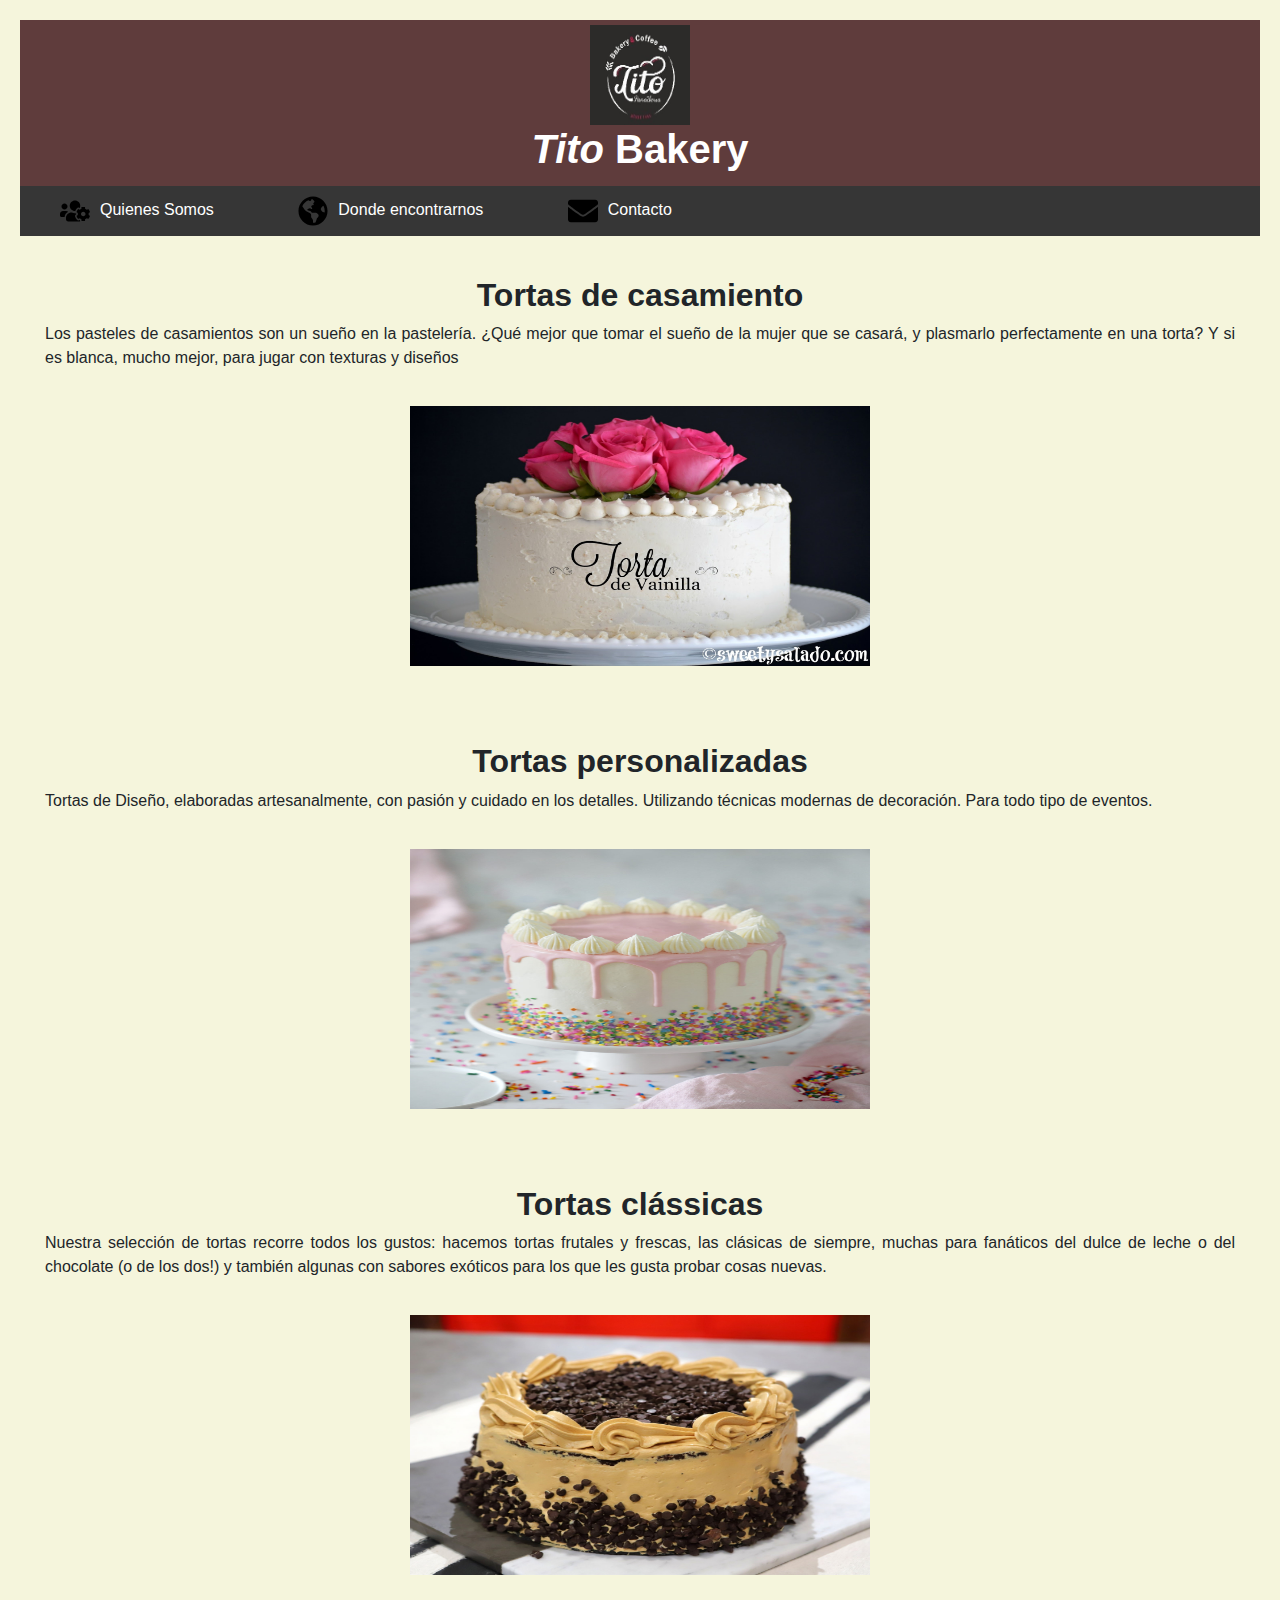
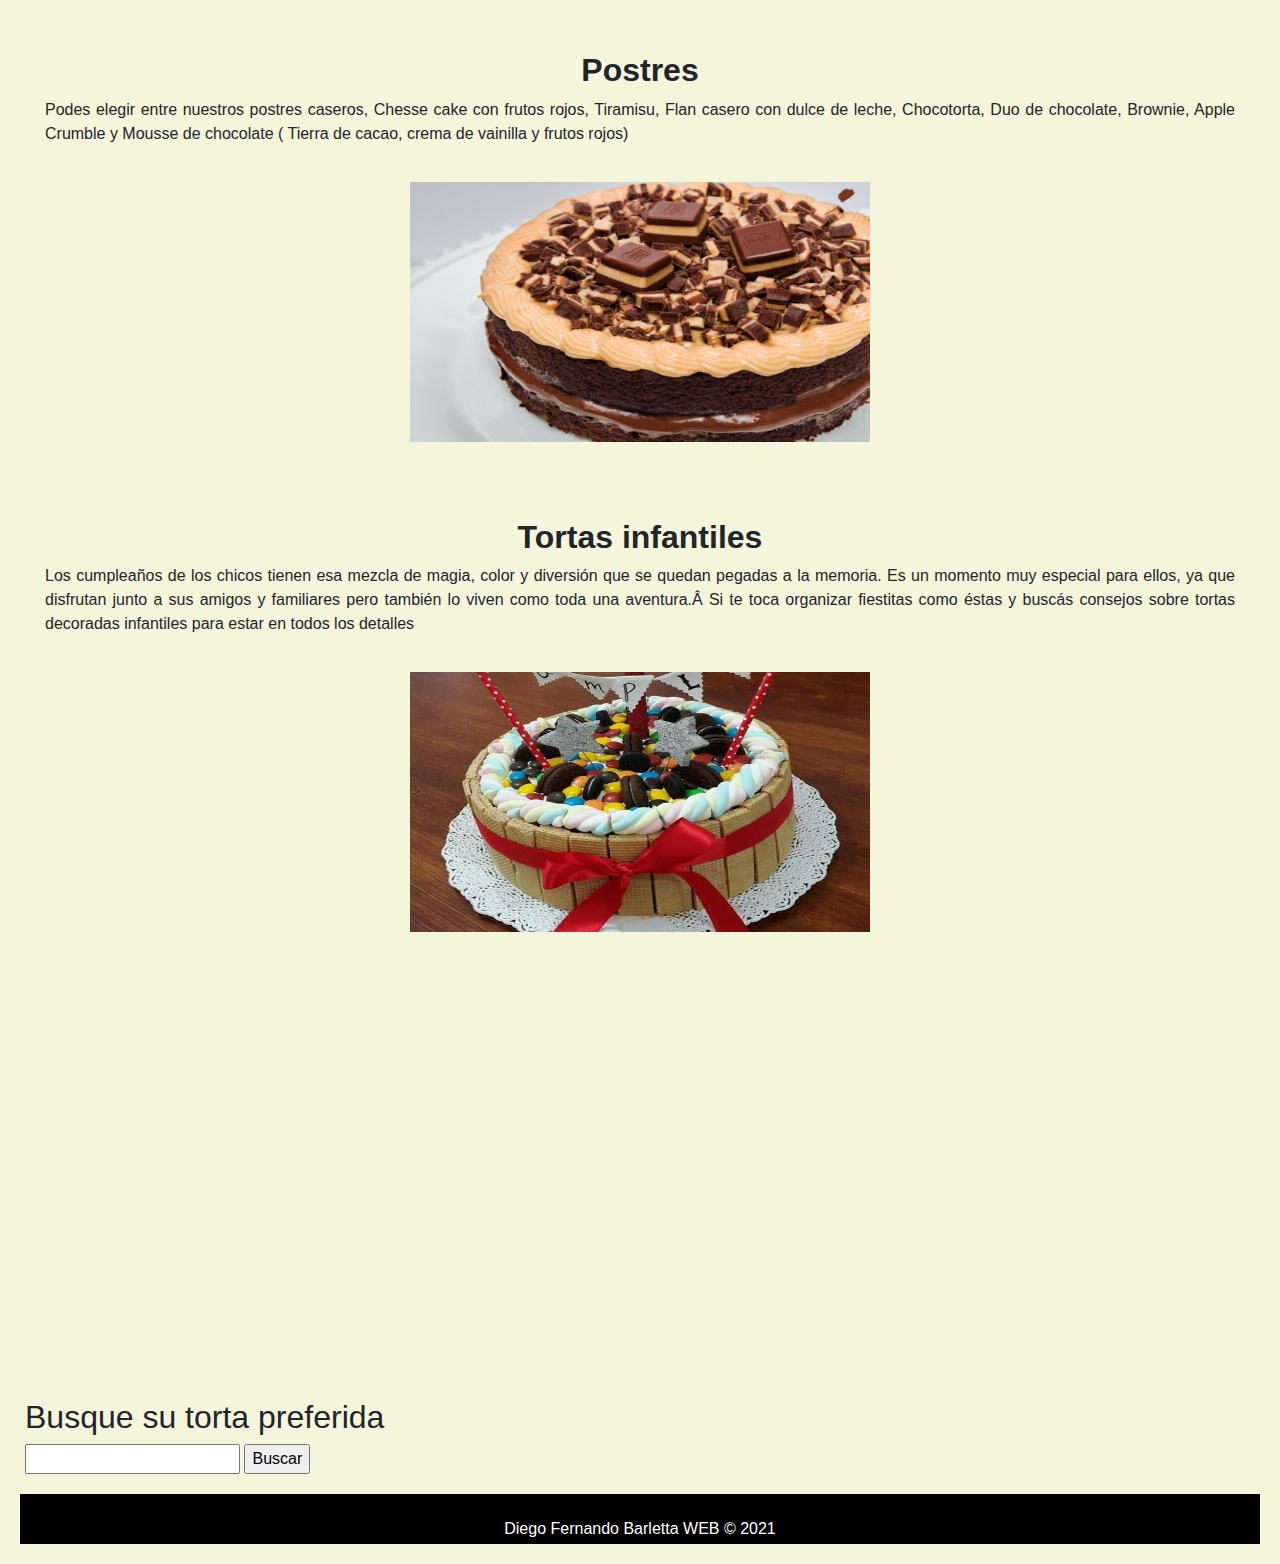
==== index.html @ 99cd9894 "Update index.html" ====
<!DOCTYPE html>
<html lang="en">

<head>
    <meta charset="UTF-8" />
    <meta http-equiv="X-UA-Compatible" content="IE=edge" />
    <meta name="viewport" content="width=device-width, initial-scale=1.0" />
    <script src="./js.js"></script>
     <link rel="stylesheet" href="https://stackpath.bootstrapcdn.com/bootstrap/4.4.1/css/bootstrap.min.css" integrity="sha384-Vkoo8x4CGsO3+Hhxv8T/Q5PaXtkKtu6ug5TOeNV6gBiFeWPGFN9MuhOf23Q9Ifjh" crossorigin="anonymous">
    <link rel="stylesheet" href="./stiles.css" />
    <link rel="stylesheet" href="https://cdnjs.cloudflare.com/ajax/libs/animate.css/4.1.1/animate.min.css" />
    <link rel="icon" href="./imagenes/favicon-16x16.png" type="image/ico" sizes="16x16">
    <title>Tito Bakery</title>
</head>

<body>
    <header class="cabecera">
        <img src="./imagenes/logoTito1.jpg" />
        <h1 class="animate__animated animate__fadeInDown">
            <b><i>Tito</i> Bakery</b>
        </h1>
    </header>

    <section>
        <div class="menu-bar">
            <a href="#" class="bt-menu"><img src="./imagenes/barrasMenu.svg" />Menu</a>
        </div>
        <nav class="menu">
            <ul>
                <li>
                    <a href="./about.html"><img src="./imagenes/users-cog-solid.svg" />Quienes Somos</a>
                </li>
                <li>
                    <a href="./location.html"><img src="./imagenes/planeta.svg" />Donde encontrarnos</a>
                </li>
                <li>
                    <a href="./contact.html"><img src="./imagenes/mail.svg" />Contacto</a>
                </li>
            </ul>
        </nav>
    </section>

    <div class="row">
        <section id="content">
            <article class="article">
                <h2><b>Tortas de casamiento</b></h2>
                <p>
                    Los pasteles de casamientos son un sueño en la pastelería. ¿Qué
                    mejor que tomar el sueño de la mujer que se casará, y plasmarlo
                    perfectamente en una torta? Y si es blanca, mucho mejor, para jugar
                    con texturas y diseños
                </p>
                <p>
                    <img src="./imagenes/torta4.jpg" alt="torta4" width="500" height="300" />
                </p>
            </article>
            
            <article class="article">
                <h2><b>Tortas personalizadas</b></h2>
                <p>
                    Tortas de Diseño, elaboradas artesanalmente, con pasión y cuidado en
                    los detalles. Utilizando técnicas modernas de decoración. Para todo
                    tipo de eventos.
                </p>
                
                <p>
                    <img src="./imagenes/torta5.jpg" alt="torta5" width="500" height="300" />
                </p>
            </article>
            
            <article class="article">
                <h2><b>Tortas clássicas</b></h2>
                <p>Nuestra selección de tortas recorre todos los gustos: hacemos tortas frutales y frescas, las clásicas
                    de siempre, muchas para fanáticos del dulce de leche o del chocolate (o de los dos!) y también
                    algunas con sabores exóticos para los que les gusta probar cosas nuevas.</p>
                <p>
                    <img src="./imagenes/torta3.jpg" alt="torta3" width="500" height="300" />
                </p>
            </article>
        
            <article class="article">
                <h2><b>Postres</b></h2>
                <p>Podes elegir entre nuestros postres caseros, Chesse cake con frutos rojos, Tiramisu, Flan casero con
                    dulce de leche, Chocotorta, Duo de chocolate, Brownie, Apple Crumble y Mousse de chocolate ( Tierra
                    de cacao, crema de vainilla y frutos rojos)</p>
                
                <p>
                    <img src="./imagenes/torta2.jpg" alt="torta2" width="500" height="300" />
                </p>
            </article>
        
            <article class="article">
                <h2><b>Tortas infantiles</b></h2>
                <p>
                    Los cumpleaños de los chicos tienen esa mezcla de magia, color y
                    diversión que se quedan pegadas a la memoria. Es un momento muy
                    especial para ellos, ya que disfrutan junto a sus amigos y
                    familiares pero también lo viven como toda una aventura.Â Si te toca
                    organizar fiestitas como éstas y buscás consejos sobre tortas
                    decoradas infantiles para estar en todos los detalles
                </p>
                
                <p>
                    <img src="./imagenes/torta1.jpg" alt="torta1" width="500" height="300" />
                </p>
            </article>
             
            <div class="row">
            <iframe width="100%" height="350" src="https://www.youtube.com/embed/ib1V_Z9sjHQ"
                title="YouTube video player" frameborder="0"
                allow="accelerometer; autoplay; clipboard-write; encrypted-media; gyroscope; picture-in-picture"
                allowfullscreen></iframe>
            </div>
        </section>

        <section id="content">
            <h2>Busque su torta preferida</h2>
            <form action="nuestrasTortas.html">
                <input type="text" />
                <input type="submit" value="Buscar" />
            </form>
        </section>
    </div>

    <div class="clearfix"></div>

    <footer>Diego Fernando Barletta WEB &copy; 2021</footer>
</body>

</html>
---- stiles.css ----
body {
  background-color: beige;
  font-family: Arial, Helvetica, sans-serif;
  padding: 20px;
}

section {
  width: 100%;
}

.article {
  text-align: justify;
  padding: 20px;
}

.article p img{
display: flex;
margin: auto;
padding: 20px;
}

.article h2 {
    text-align: center;
}

.red {
  color: red;
}

.cabecera {
  font-size: 36px;
  padding: 05px;
  text-align: center;
  background-color: rgb(95, 60, 60);
  color: white;
}

.cabecera img {
    width: 100px;
    height: 100px;
}

.row {
  display: flex;
  flex-wrap: wrap;
}

footer {
  display:flex;
  position: static;
  width: 100%;
  height: 50px;
  background-color: black;
  color: white;
  text-align: center;
  justify-content: center;
  align-items:center;
  padding-top: 20px;
}

#tituloForm {
  position: top;
  text-align: center;
  padding-bottom: 0;
  color: white;
  background-color: rgb(95, 60, 60);
  font-size: 30px;
}

.menu-bar {
  display: none;
}

.menu-bar img {
  width: 15px;
  height: 15px;
  margin-right: 10px;
}

.menu ul {
  list-style: none;
  margin: 0px;
  padding: 0px;
}

.menu ul li {
  display: inline-block;
  float: none;
}

.menu ul li a {
  color: white;
  display: block;
  padding: 10px 40px;
  text-decoration: none;
}

.menu ul li a:hover {
  background-color: rgb(180, 64, 64);
}

.menu {
  text-align: justify;
  background-color: rgb(54, 54, 54);
  display: flex;
}

.menu ul li img {
  width: 30px;
  height: 30px;
  margin-right: 10px;
}

#tituloMapa {
  position: top;
  text-align: center;
  padding-bottom: 0;
  color: white;
  background-color: rgb(95, 60, 60);
  font-size: 30px;
}

iframe {
  margin-top: 20px;
}

@media screen and (max-width: 800px) {
  .menu,
  .row {
    flex-direction: column;
  }
  img {
    width: auto;
    height: auto;
    display: flex;
  }
  .cabecera {
    width: 100%;
    height: 100%;
    display: block;
  }
  section nav {
    width: 100%;
    height: 100%;
    margin: 0;
    position: static;
  }
  .menu ul li {
    display: block;
    float: none;
    border-bottom: 1px solid blanchedalmond;
  }
  .menu-bar {
    display: block;
    width: 100%;
    background: #ccc;
  }
   .article p img{
display: flex;
width: 100%;
height: 100%;
  }
  div.container {
width: 96%;
height: 96%;
display: flex;
  }
}

@media screen and (max-width: 500px) {
  .menu,
  .row {
    flex-direction: column;
  }
   img {
    width: auto;
    height: auto;
    display: flex;
  }
  .cabecera {
    width: 100%;
    height: 100%;
    display: block;
  }
  section nav {
    width: 100%;
    height: 100%;
    margin: 0;
    position: static;
  }
  .menu ul li {
    display: block;
    float: none;
    border-bottom: 1px solid blanchedalmond;
  }
  .menu-bar {
    display: block;
    width: 100%;
    background: #ccc;
  }
  .article p img{
display: flex;
width: 100%;
height: 100%;
  }
  div.container {
width: 96%;
height: 96%;
display: flex;
  }
}

.menu-bar .bt-menu {
  display: block;
  padding: 20px;
  background: grey;
  color: black;
  text-decoration: none;
  font-weight: bold;
  font-size: 20px;
}

div.container {
width: 96%;
max-width: 960px;
margin: 0 auto;
}

#content {
    padding: 20px;
}

#logoMapa {
  display: flex;
  position: center;
  float: none;
  width: 40%;
  padding: 80px;
}

#mapa {
  float: left;
}

.clearfix {
  clear: both;
}

.animate__animated .animate__fadeInDown {
  --animate-duration: 2s;
}

/* This changes all the animations globally */
:root {
  --animate-duration: 800ms;
  --animate-delay: 0.9s;
}
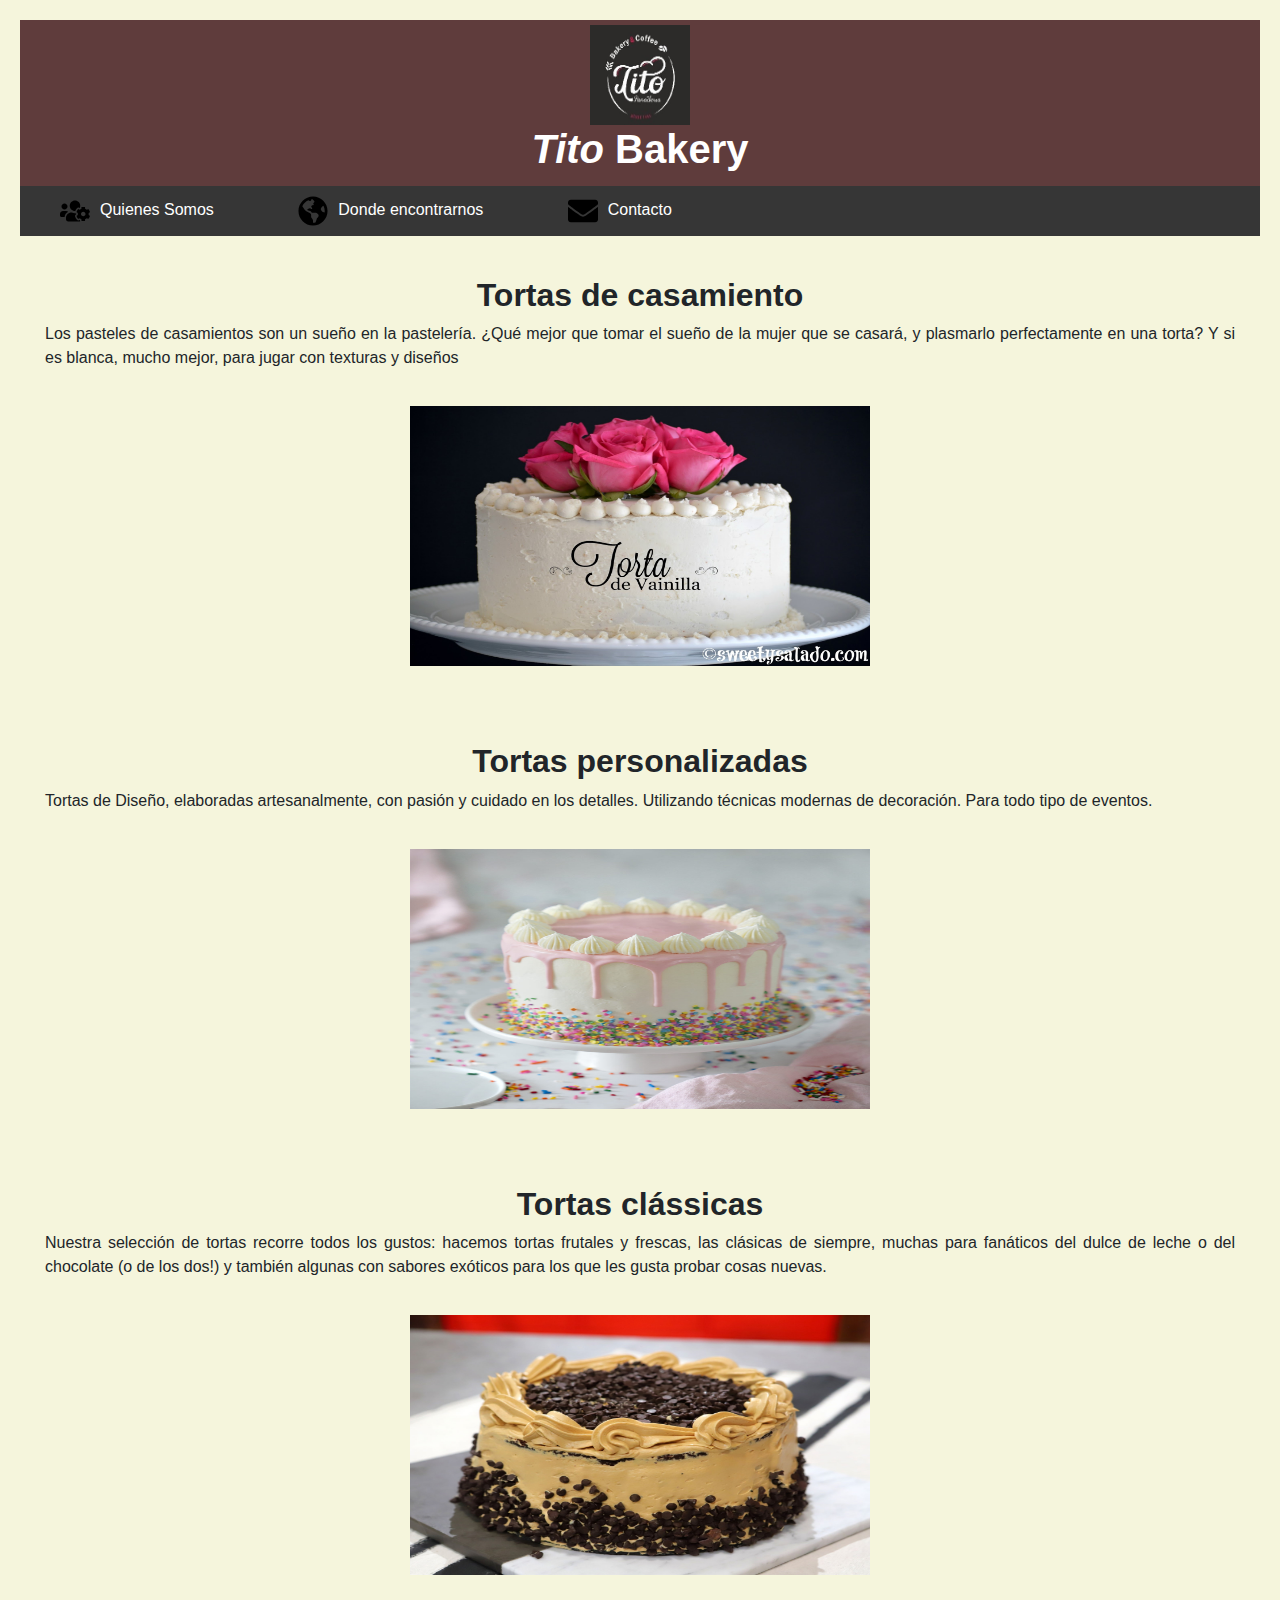
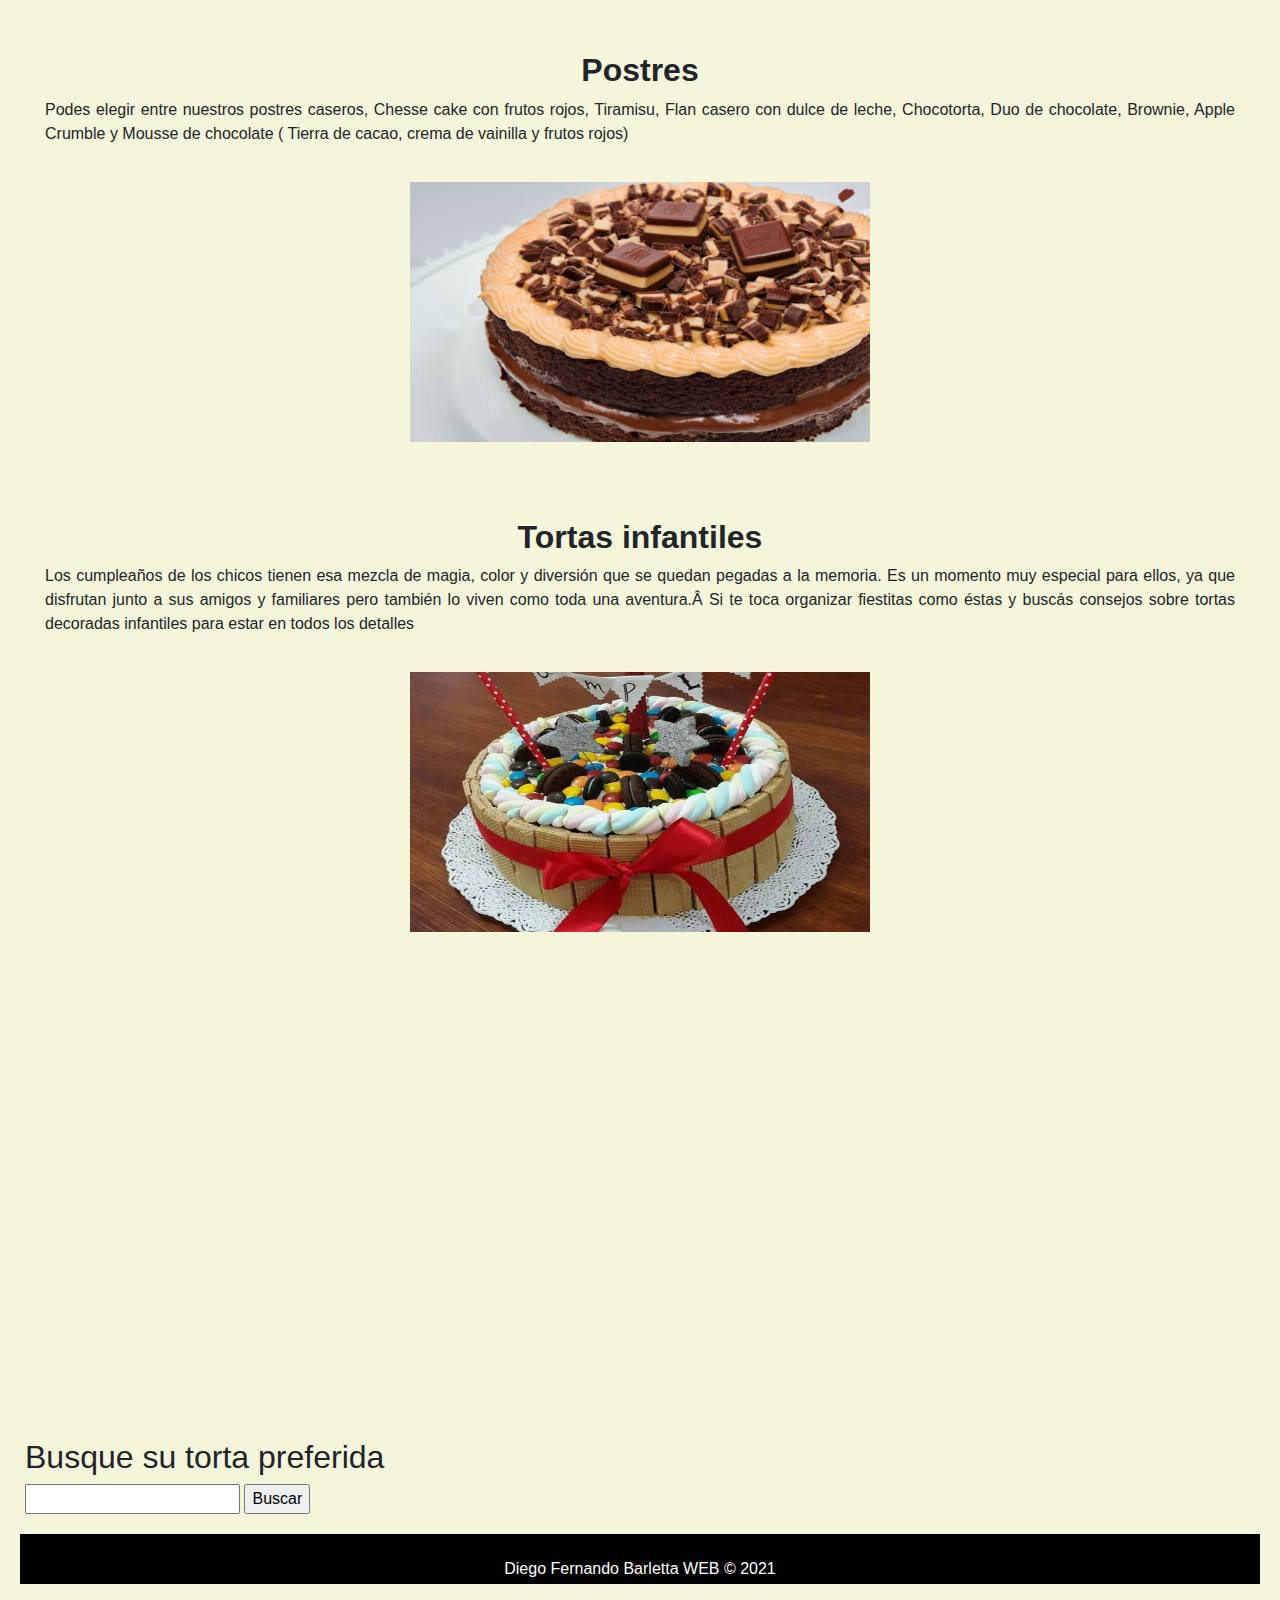
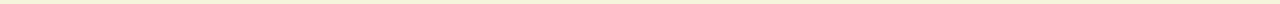
==== commit 8afd1db7: "Update index.html" ====
--- a/index.html
+++ b/index.html
@@ -105,12 +105,14 @@
                 </p>
             </article>
              
+            <article class="article">
             <div class="row">
             <iframe width="100%" height="350" src="https://www.youtube.com/embed/ib1V_Z9sjHQ"
                 title="YouTube video player" frameborder="0"
                 allow="accelerometer; autoplay; clipboard-write; encrypted-media; gyroscope; picture-in-picture"
                 allowfullscreen></iframe>
             </div>
+            </article>   
         </section>
 
         <section id="content">
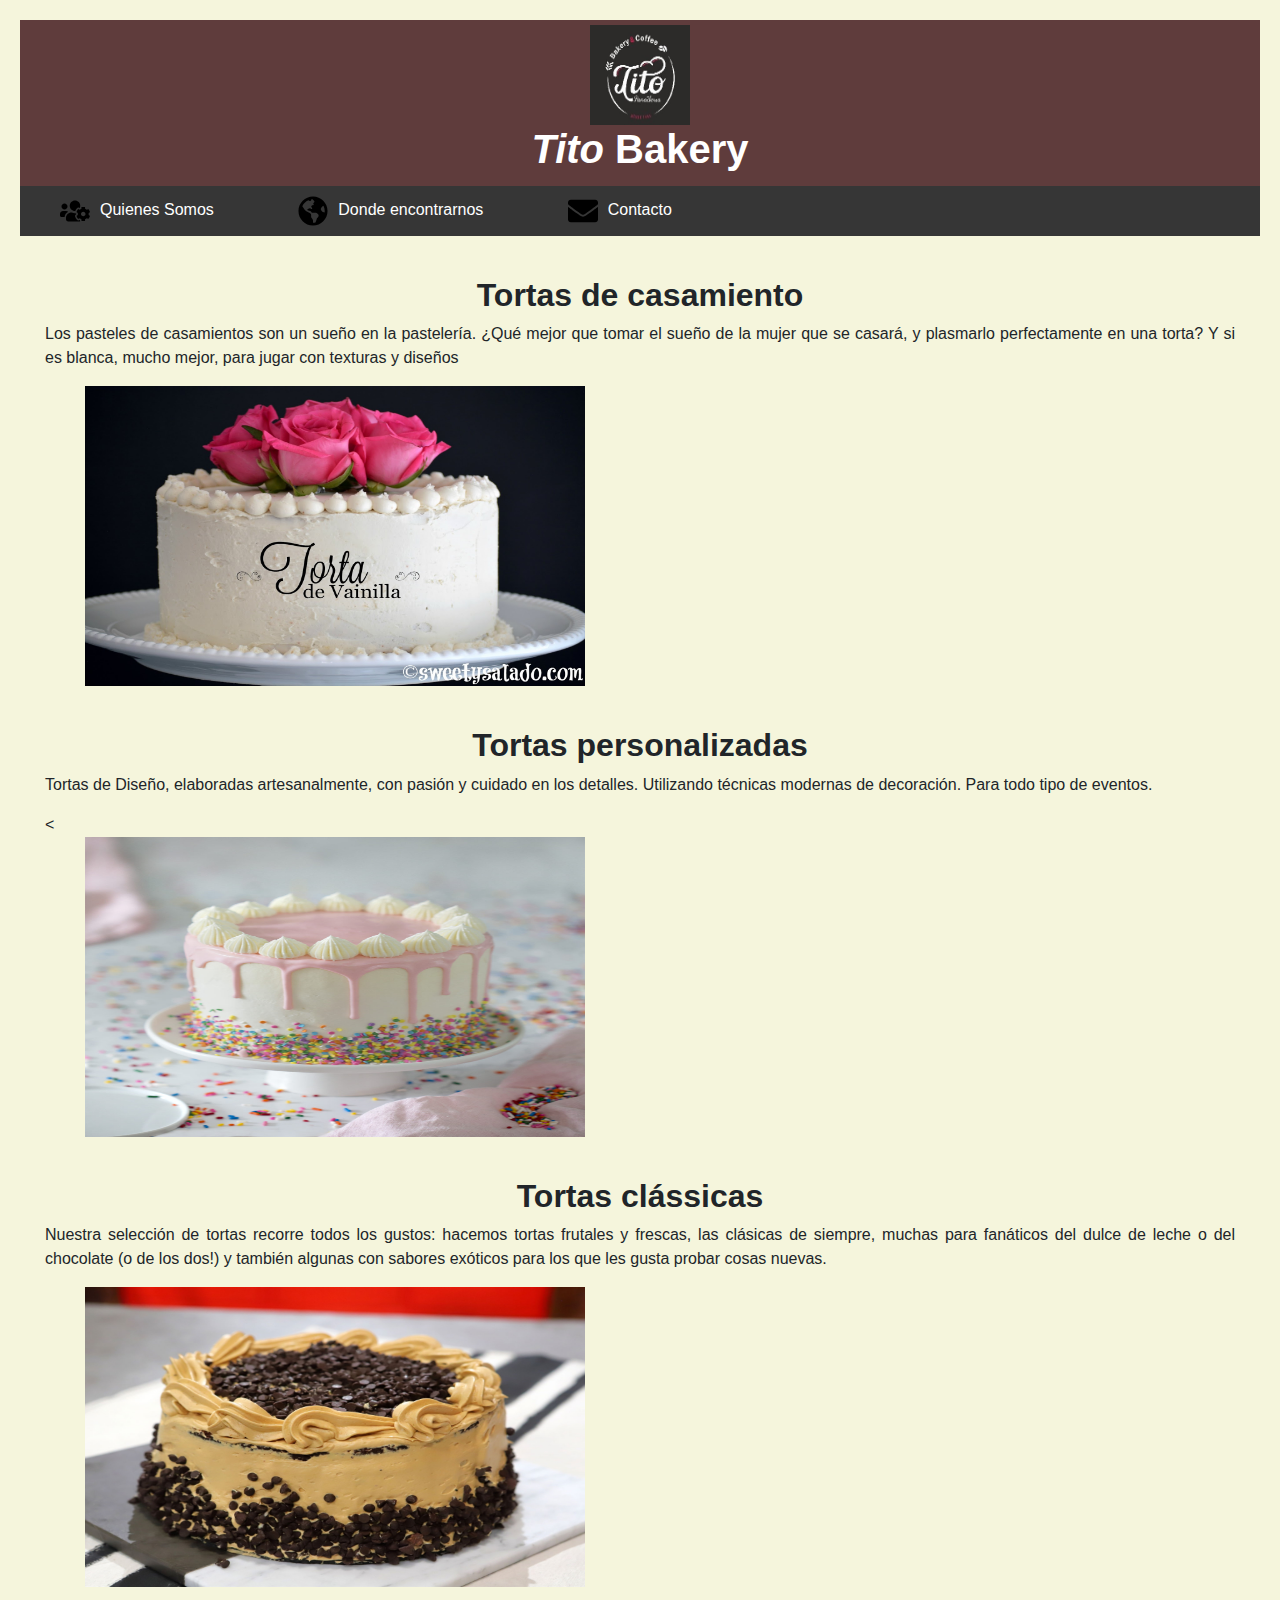
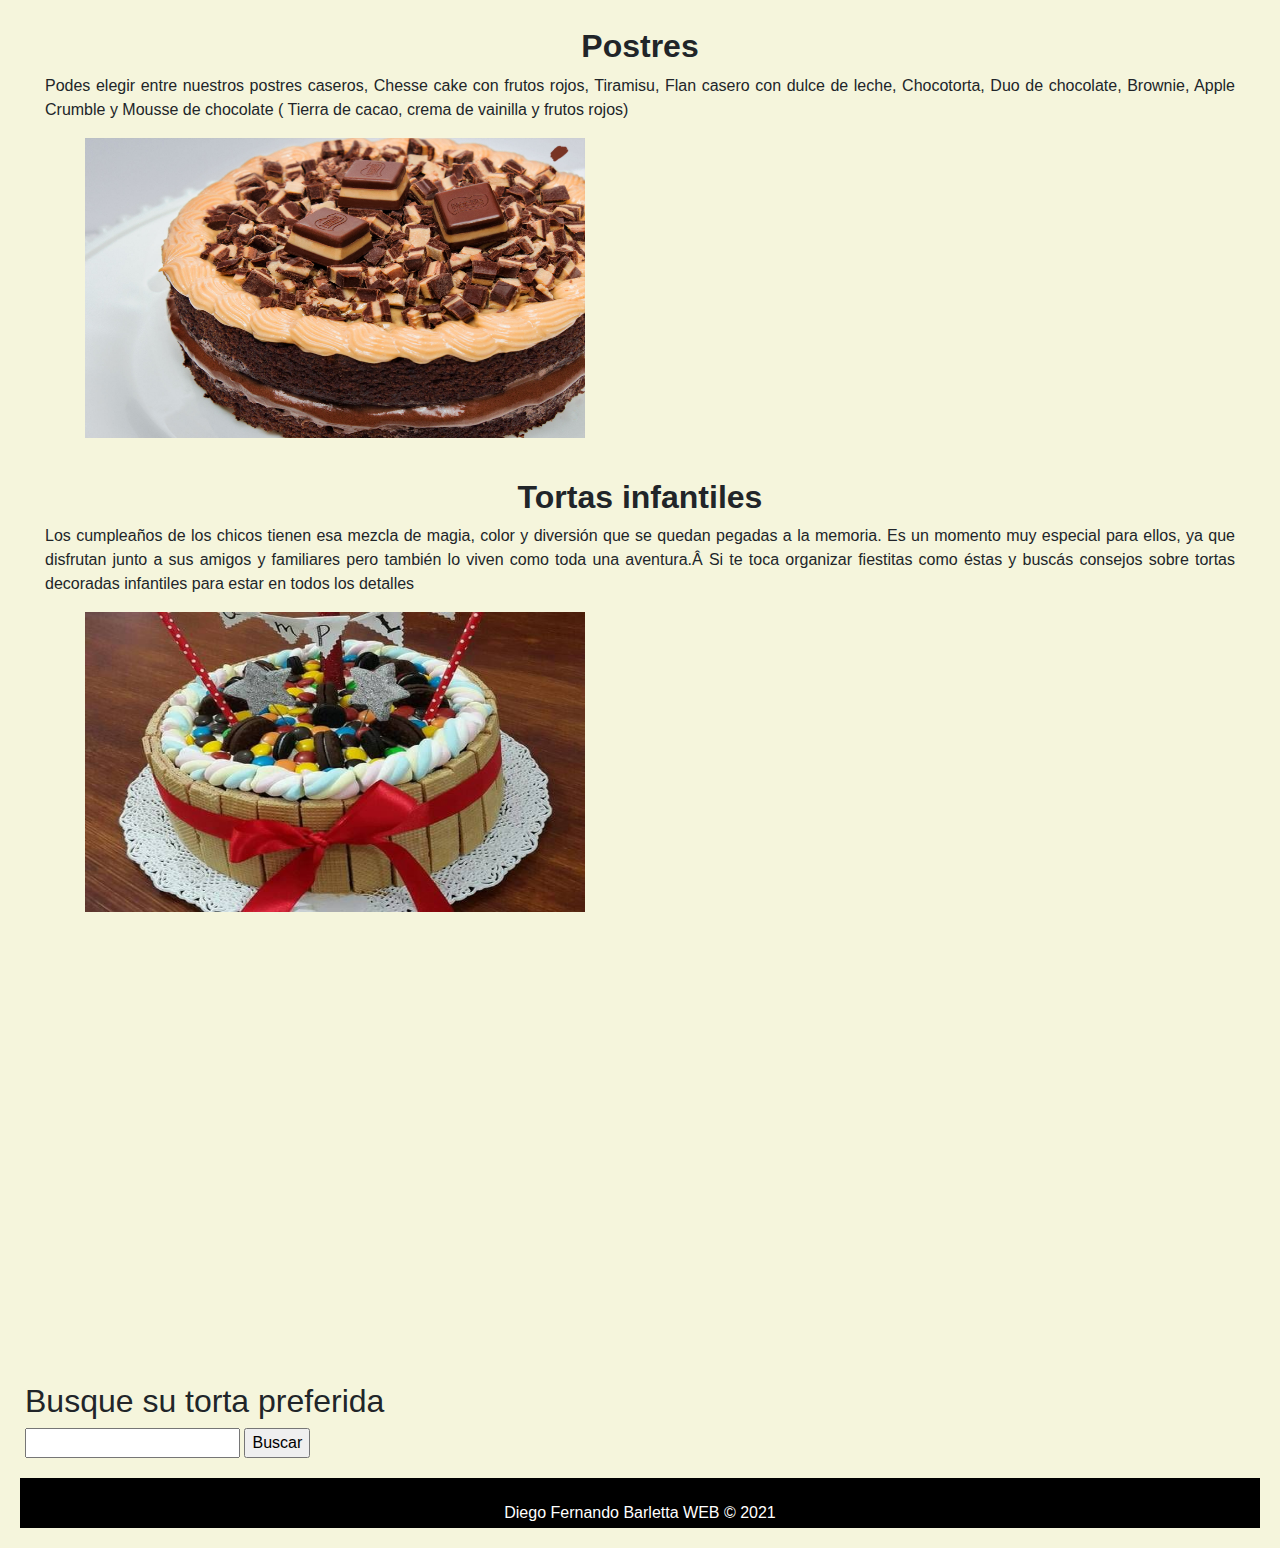
==== commit 35a43362: "Update index.html" ====
--- a/index.html
+++ b/index.html
@@ -50,9 +50,9 @@
                     perfectamente en una torta? Y si es blanca, mucho mejor, para jugar
                     con texturas y diseños
                 </p>
-                <p>
+                <div class="container">
                     <img src="./imagenes/torta4.jpg" alt="torta4" width="500" height="300" />
-                </p>
+                </div>
             </article>
             
             <article class="article">
@@ -63,9 +63,9 @@
                     tipo de eventos.
                 </p>
                 
-                <p>
+                <<div class="container">
                     <img src="./imagenes/torta5.jpg" alt="torta5" width="500" height="300" />
-                </p>
+                </div>
             </article>
             
             <article class="article">
@@ -73,9 +73,10 @@
                 <p>Nuestra selección de tortas recorre todos los gustos: hacemos tortas frutales y frescas, las clásicas
                     de siempre, muchas para fanáticos del dulce de leche o del chocolate (o de los dos!) y también
                     algunas con sabores exóticos para los que les gusta probar cosas nuevas.</p>
-                <p>
+                
+                <div class="container">
                     <img src="./imagenes/torta3.jpg" alt="torta3" width="500" height="300" />
-                </p>
+                </div>
             </article>
         
             <article class="article">
@@ -84,9 +85,9 @@
                     dulce de leche, Chocotorta, Duo de chocolate, Brownie, Apple Crumble y Mousse de chocolate ( Tierra
                     de cacao, crema de vainilla y frutos rojos)</p>
                 
-                <p>
+                <div class="container">
                     <img src="./imagenes/torta2.jpg" alt="torta2" width="500" height="300" />
-                </p>
+                </div>
             </article>
         
             <article class="article">
@@ -100,9 +101,9 @@
                     decoradas infantiles para estar en todos los detalles
                 </p>
                 
-                <p>
+                <div class="container">
                     <img src="./imagenes/torta1.jpg" alt="torta1" width="500" height="300" />
-                </p>
+                </div>
             </article>
              
             <article class="article">
--- a/stiles.css
+++ b/stiles.css
@@ -14,9 +14,11 @@
 }
 
 .article p img{
-display: flex;
+display:flex;
 margin: auto;
 padding: 20px;
+max-widht:400px;
+height:auto;
 }
 
 .article h2 {
@@ -129,6 +131,7 @@
   .row {
     flex-direction: column;
   }
+  
   img {
     width: auto;
     height: auto;
@@ -139,6 +142,12 @@
     height: 100%;
     display: block;
   }
+  .cabecera img{
+    width: 80px;
+    height: auto;
+    display: block;
+    margin: auto;
+  }
   section nav {
     width: 100%;
     height: 100%;
@@ -150,10 +159,10 @@
     float: none;
     border-bottom: 1px solid blanchedalmond;
   }
-  .menu-bar {
-    display: block;
-    width: 100%;
-    background: #ccc;
+  /*.menu-bar {
+    display: block;
+    width: 100%;
+    background: #ccc;*/
   }
    .article p img{
 display: flex;
@@ -182,6 +191,12 @@
     height: 100%;
     display: block;
   }
+    .cabecera img{
+    width: 80px;
+    height: auto;
+    display: block;
+    margin: auto;
+  }
   section nav {
     width: 100%;
     height: 100%;
@@ -193,10 +208,10 @@
     float: none;
     border-bottom: 1px solid blanchedalmond;
   }
-  .menu-bar {
-    display: block;
-    width: 100%;
-    background: #ccc;
+  /*.menu-bar {
+    display: block;
+    width: 100%;
+    background: #ccc;*/
   }
   .article p img{
 display: flex;
@@ -210,7 +225,7 @@
   }
 }
 
-.menu-bar .bt-menu {
+/*.menu-bar .bt-menu {
   display: block;
   padding: 20px;
   background: grey;
@@ -218,7 +233,7 @@
   text-decoration: none;
   font-weight: bold;
   font-size: 20px;
-}
+}*/
 
 div.container {
 width: 96%;
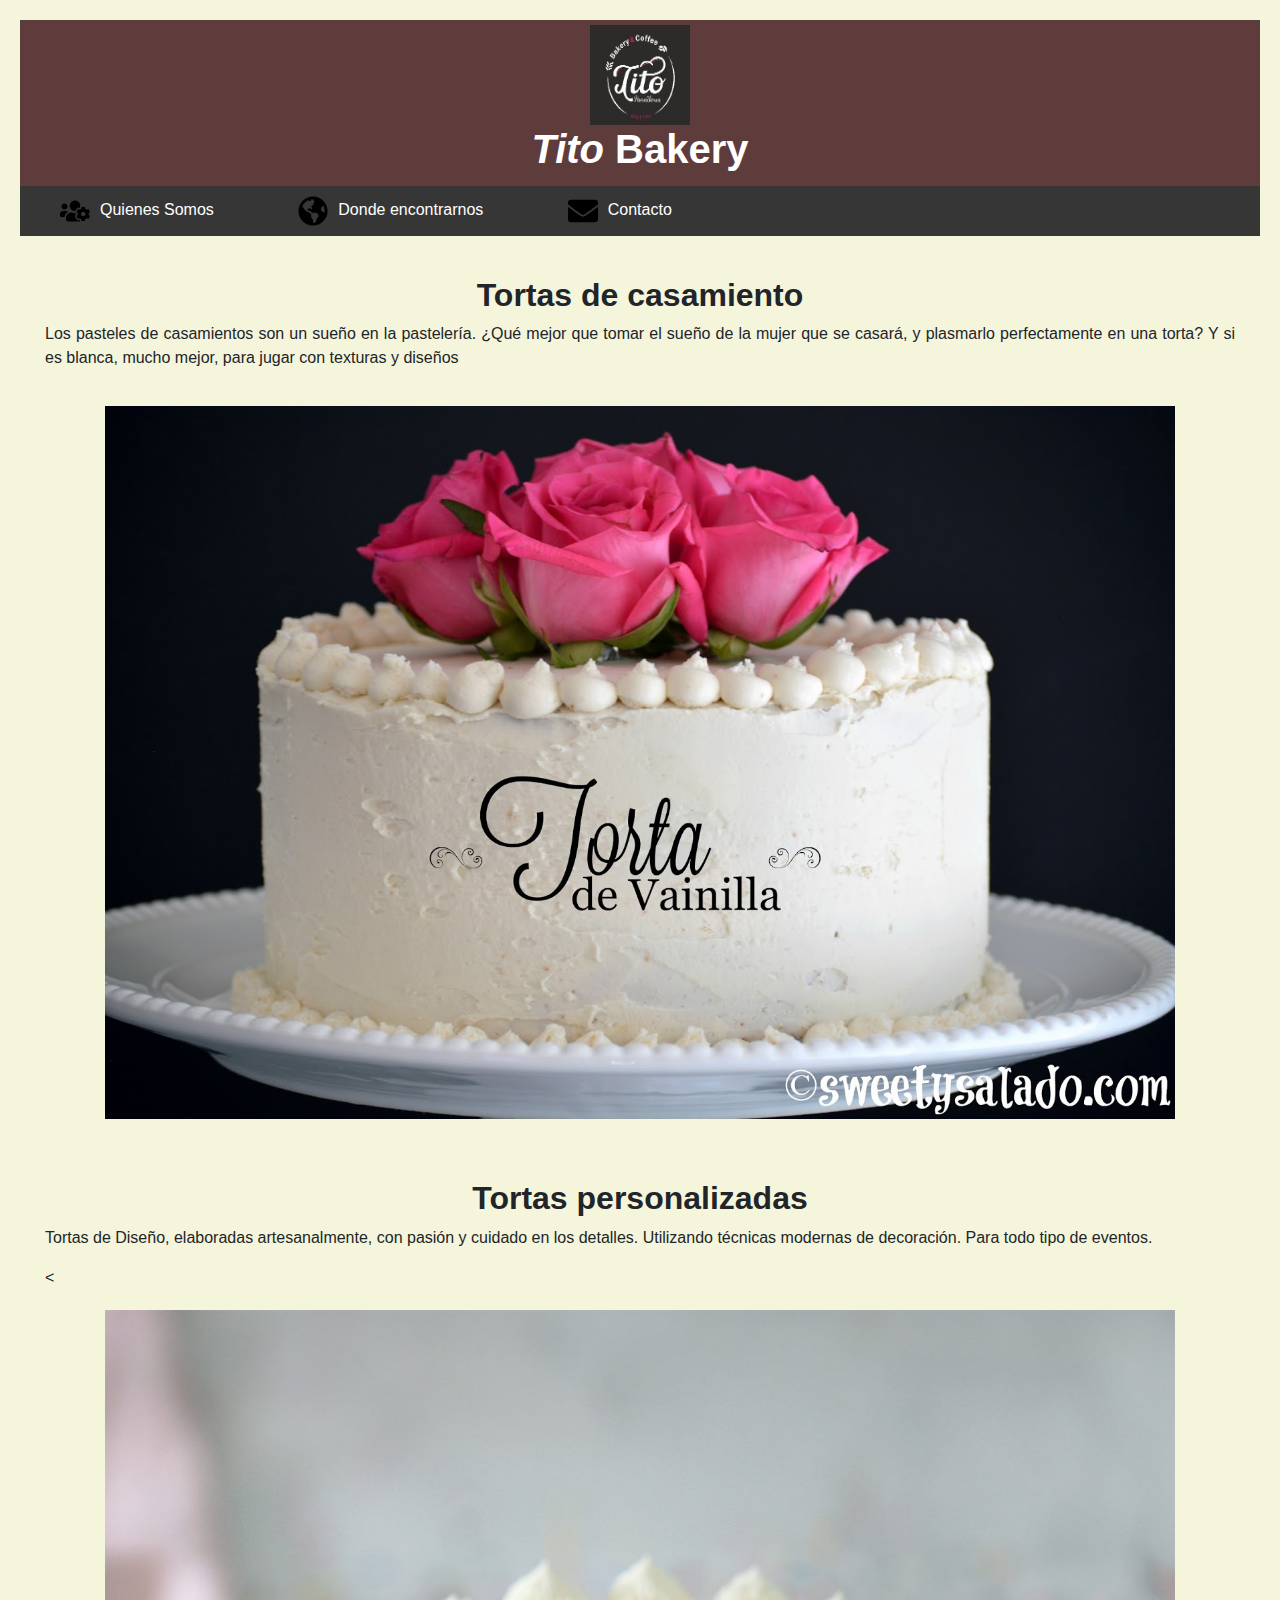
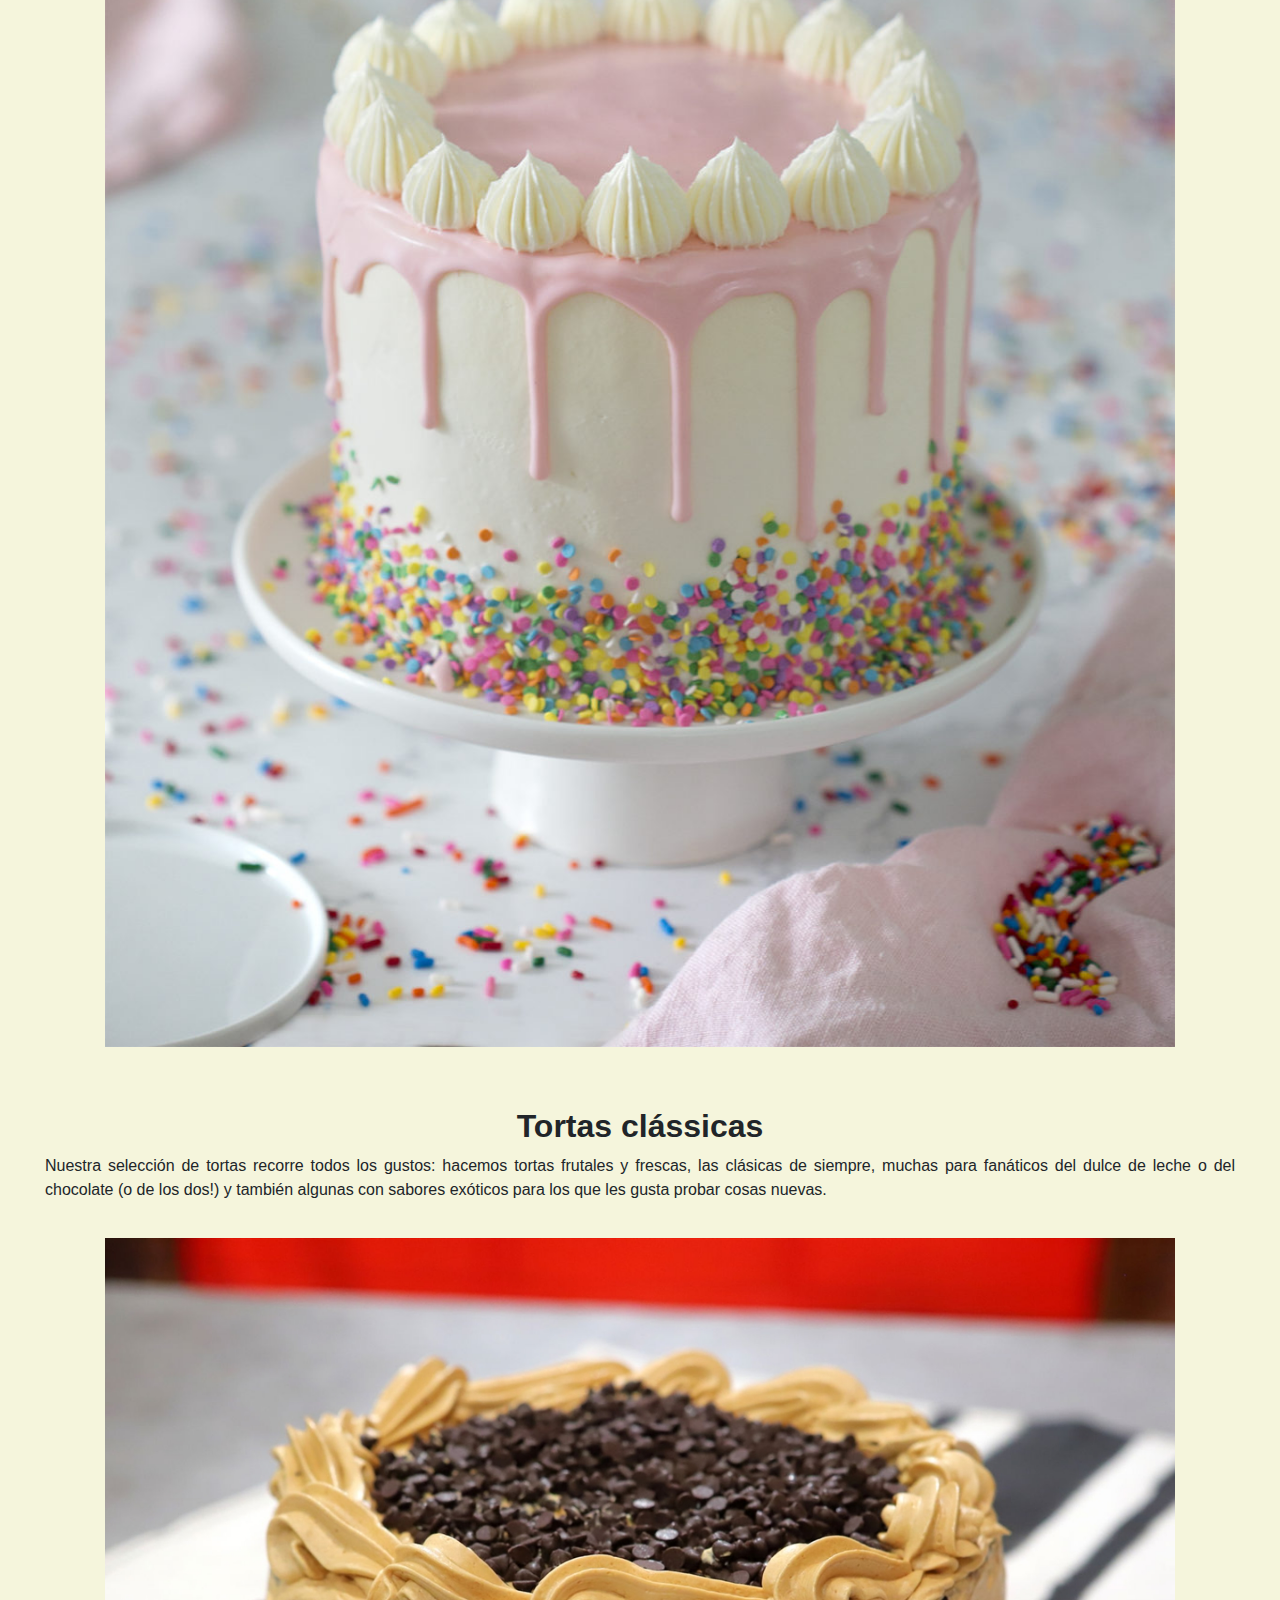
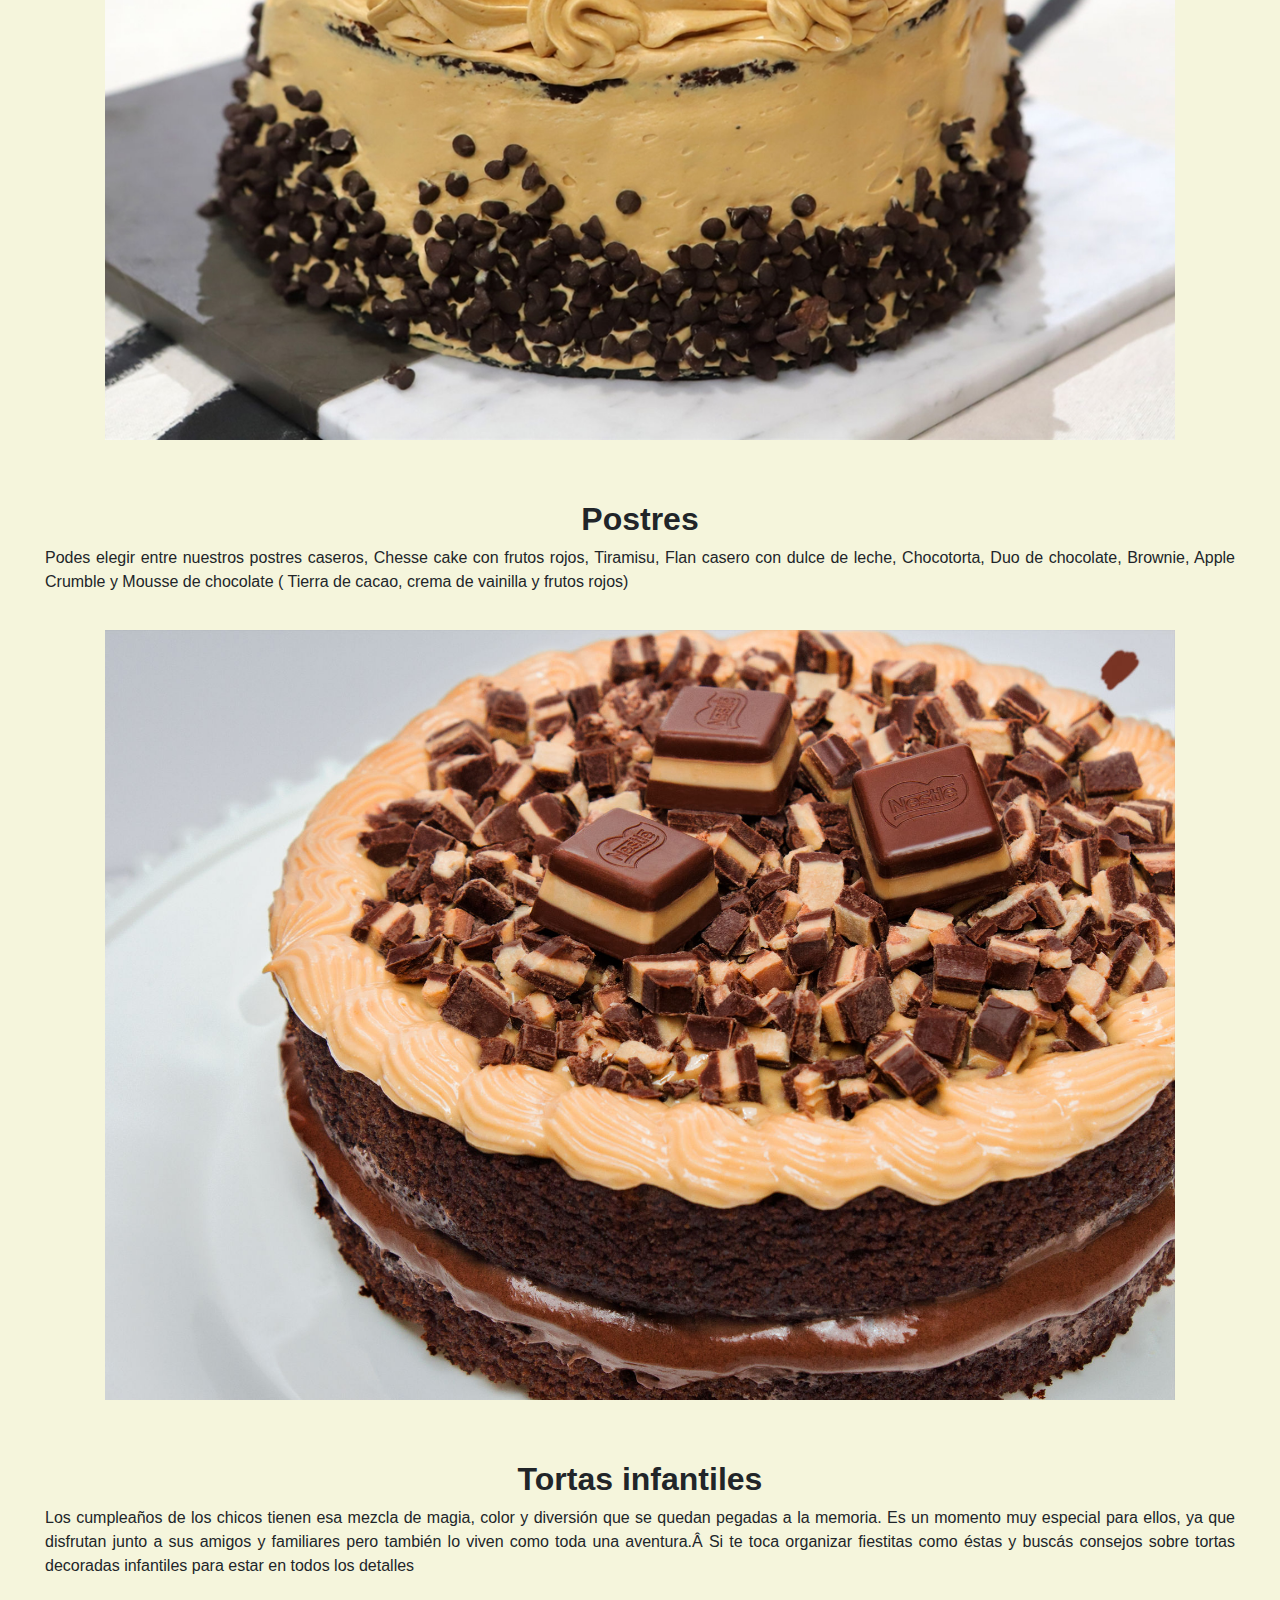
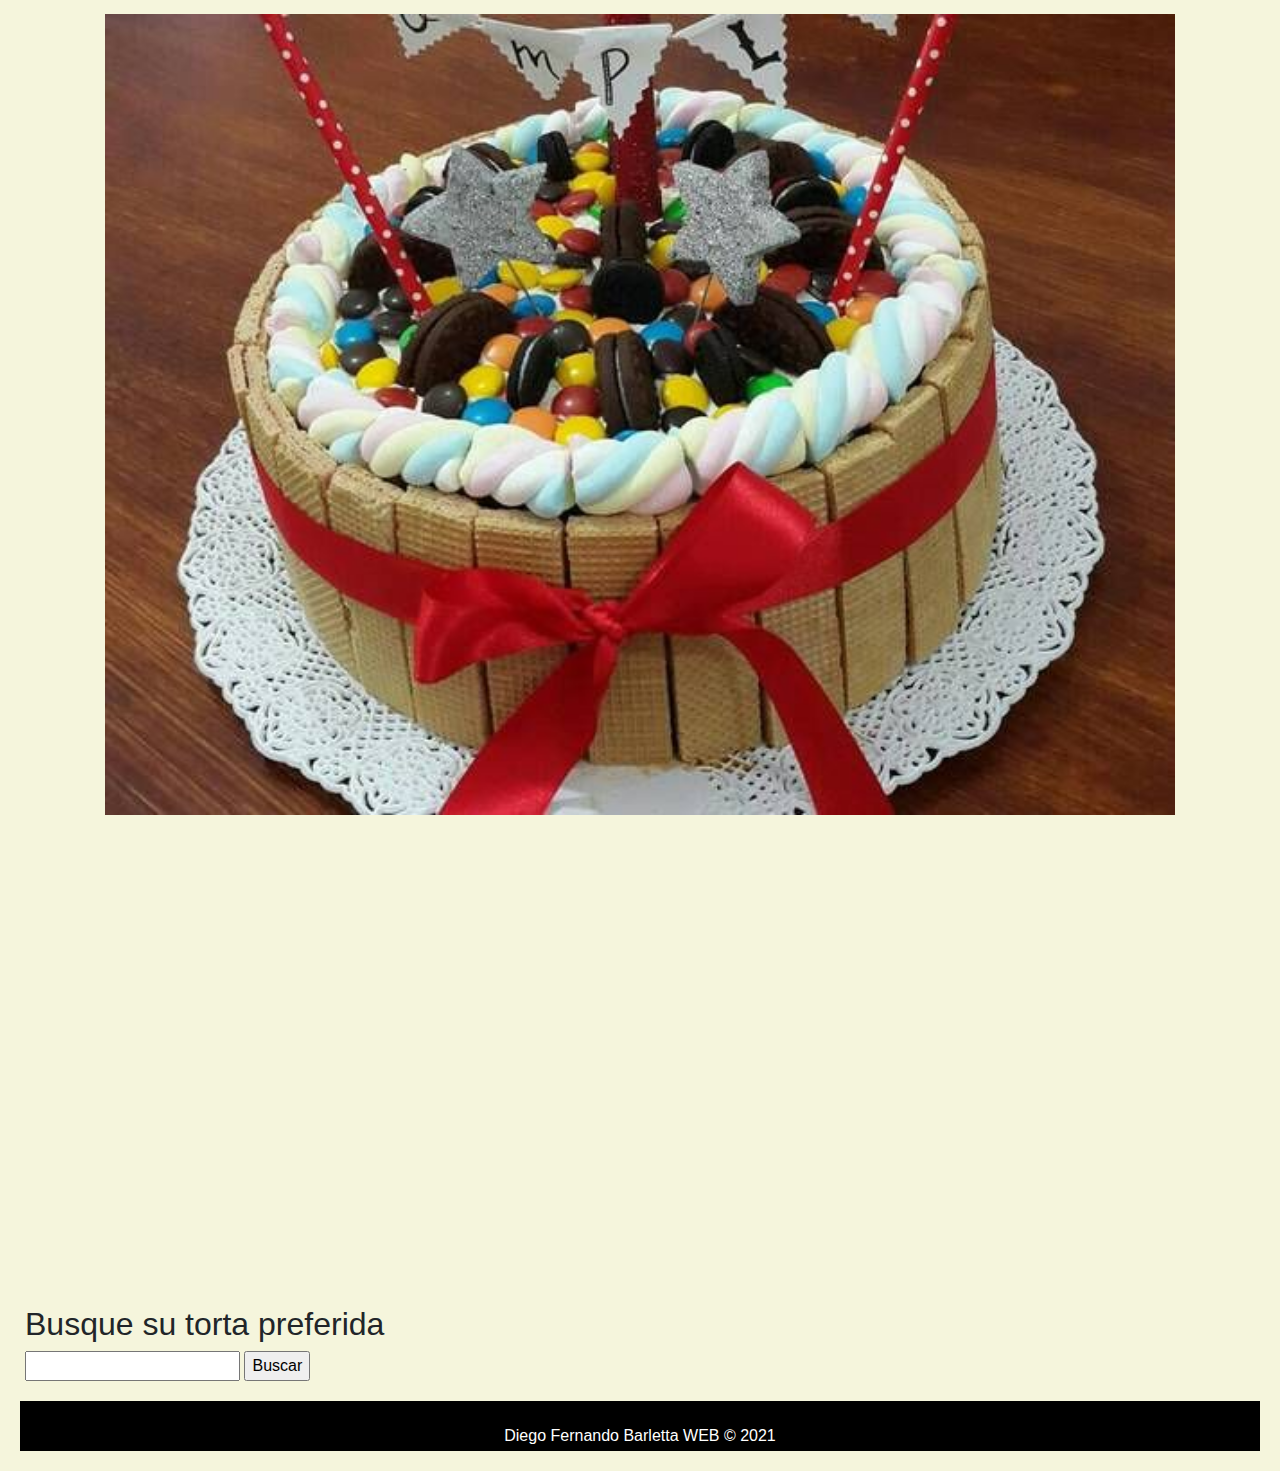
==== commit 0fa1d988: "Update index.html" ====
--- a/index.html
+++ b/index.html
@@ -51,7 +51,7 @@
                     con texturas y diseños
                 </p>
                 <div class="container">
-                    <img src="./imagenes/torta4.jpg" alt="torta4" width="500" height="300" />
+                    <img src="./imagenes/torta4.jpg" alt="torta4" width="300" height="auto" />
                 </div>
             </article>
             
--- a/stiles.css
+++ b/stiles.css
@@ -13,11 +13,11 @@
   padding: 20px;
 }
 
-.article p img{
-display:flex;
+.container img {
+display:block;
 margin: auto;
 padding: 20px;
-max-widht:400px;
+max-widht:200px;
 height:auto;
 }
 
@@ -164,15 +164,16 @@
     width: 100%;
     background: #ccc;*/
   }
-   .article p img{
+  .container img{
 display: flex;
 width: 100%;
 height: 100%;
   }
-  div.container {
+ .container {
 width: 96%;
 height: 96%;
-display: flex;
+display: block;
+ marggin: auto;
   }
 }
 
@@ -213,15 +214,16 @@
     width: 100%;
     background: #ccc;*/
   }
-  .article p img{
+  .container img{
 display: flex;
 width: 100%;
 height: 100%;
   }
-  div.container {
+.container {
 width: 96%;
 height: 96%;
-display: flex;
+display: block;
+marggin: auto;
   }
 }
 
@@ -235,10 +237,11 @@
   font-size: 20px;
 }*/
 
-div.container {
+.container {
 width: 96%;
-max-width: 960px;
-margin: 0 auto;
+max-width: 96%;
+margin: auto;
+display:block;
 }
 
 #content {
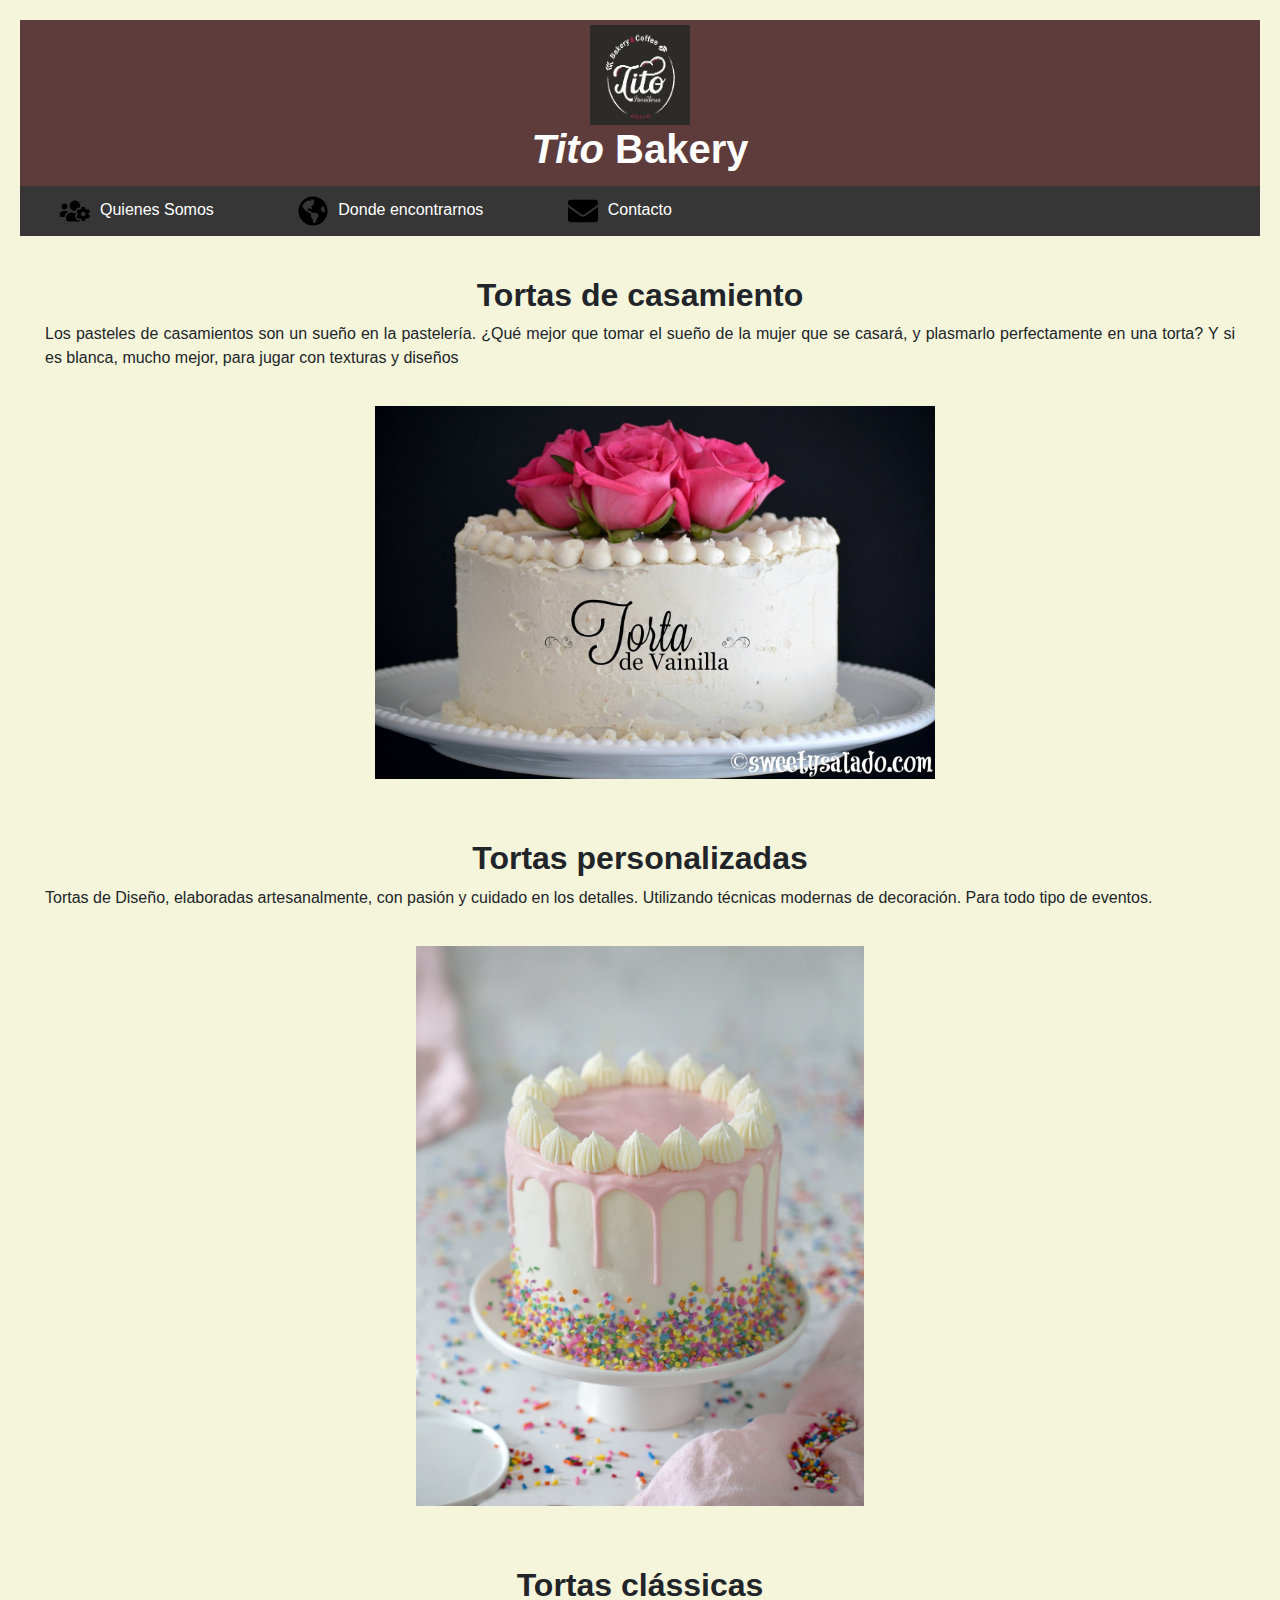
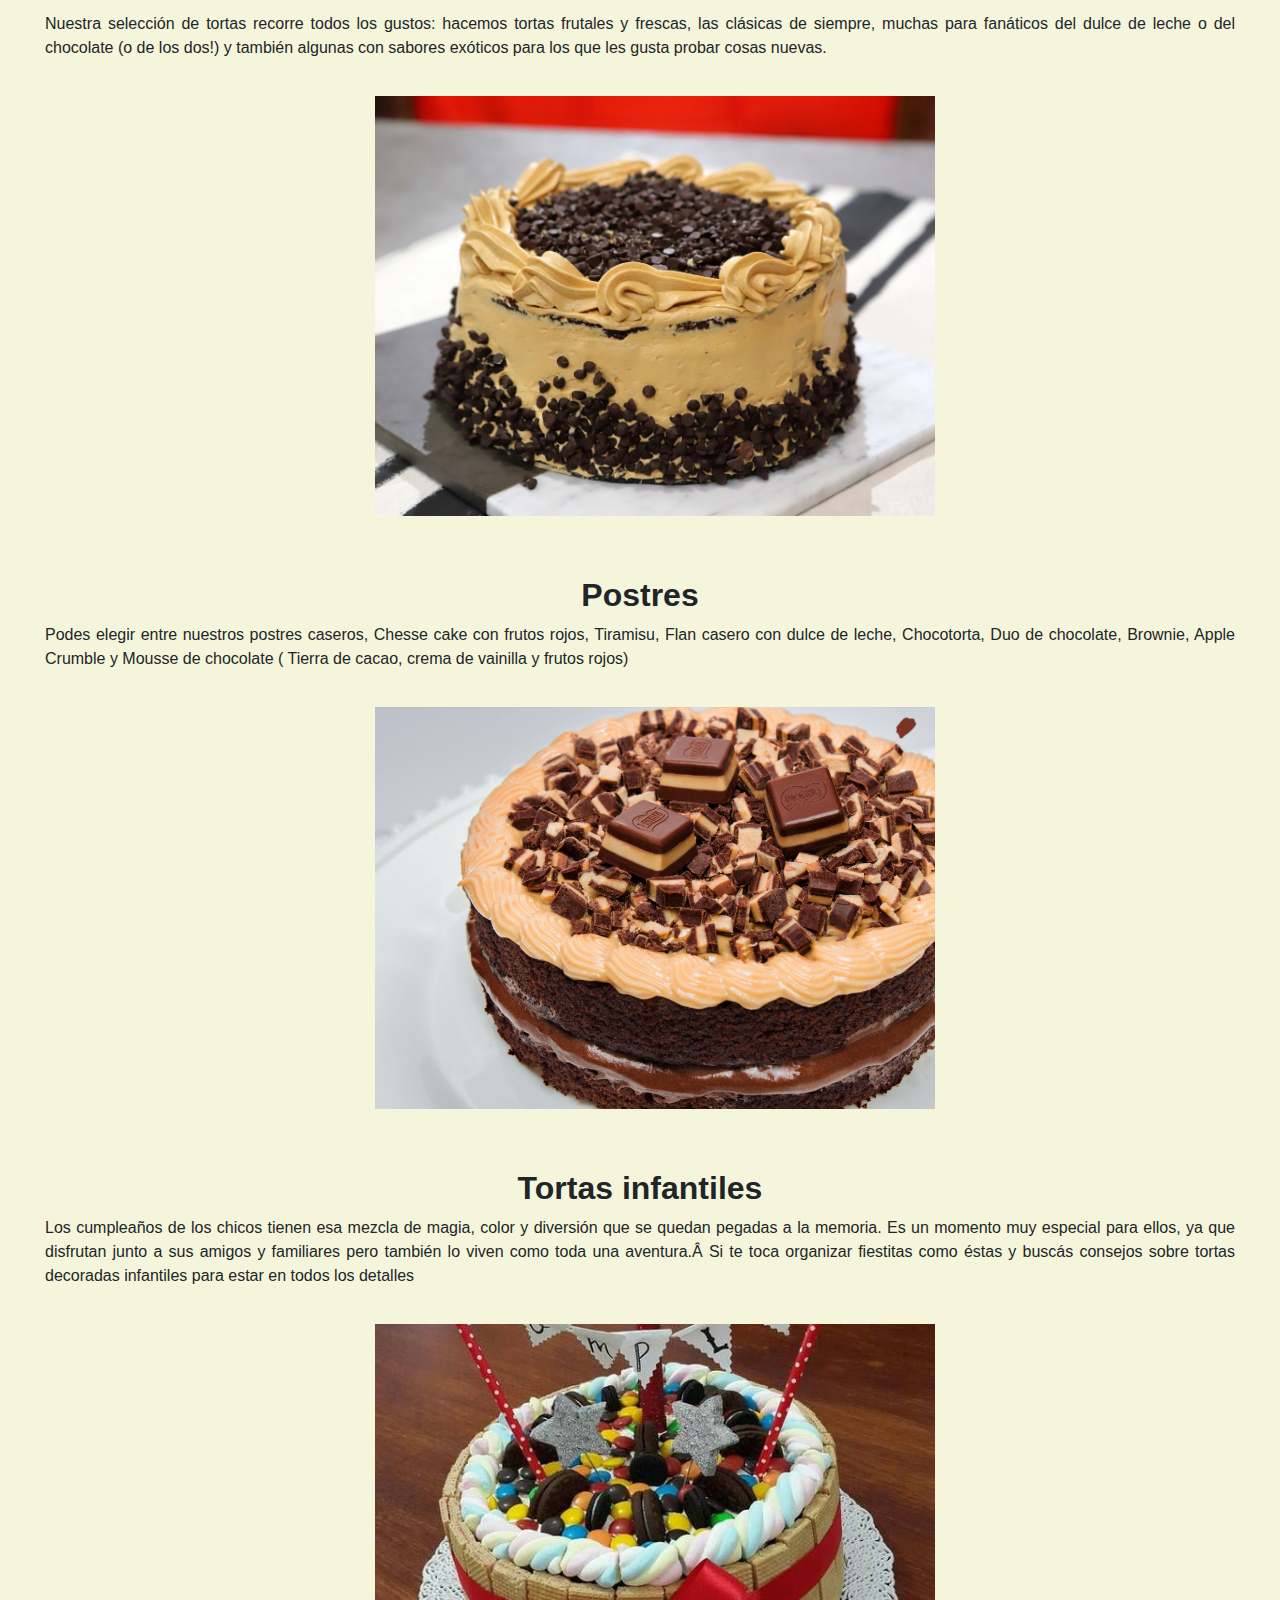
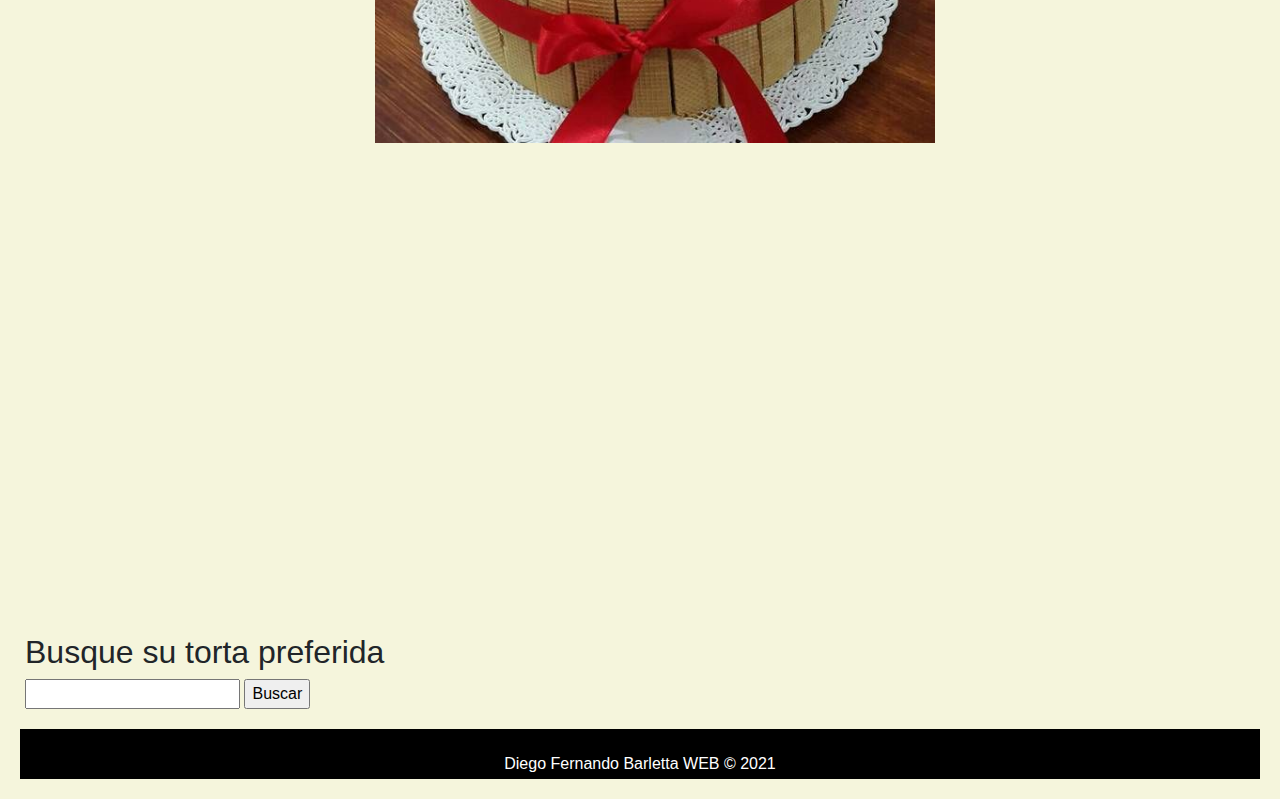
==== commit c0e8ad28: "Update index.html" ====
--- a/index.html
+++ b/index.html
@@ -51,7 +51,7 @@
                     con texturas y diseños
                 </p>
                 <div class="container">
-                    <img src="./imagenes/torta4.jpg" alt="torta4" width="300" height="auto" />
+                    <img src="./imagenes/torta4.jpg" alt="torta4"/>
                 </div>
             </article>
             
@@ -63,7 +63,7 @@
                     tipo de eventos.
                 </p>
                 
-                <<div class="container">
+                <div class="container">
                     <img src="./imagenes/torta5.jpg" alt="torta5" width="500" height="300" />
                 </div>
             </article>
--- a/stiles.css
+++ b/stiles.css
@@ -14,11 +14,13 @@
 }
 
 .container img {
-display:block;
+display: block;
 margin: auto;
 padding: 20px;
-max-widht:200px;
-height:auto;
+max-width: 600px;
+max-height: 600px;
+height: auto;
+width: auto;
 }
 
 .article h2 {
@@ -48,7 +50,7 @@
 }
 
 footer {
-  display:flex;
+  display: flex;
   position: static;
   width: 100%;
   height: 50px;
@@ -155,15 +157,21 @@
     position: static;
   }
   .menu ul li {
-    display: block;
+    display: block;;
     float: none;
     border-bottom: 1px solid blanchedalmond;
   }
+  .menu ul li img {
+  width: 25px;
+  height: 25px;
+  margin-right: 10px;
+  float: left;
+  }
   /*.menu-bar {
     display: block;
     width: 100%;
-    background: #ccc;*/
-  }
+    background: #ccc;
+  }*/
   .container img{
 display: flex;
 width: 100%;
@@ -173,7 +181,6 @@
 width: 96%;
 height: 96%;
 display: block;
- marggin: auto;
   }
 }
 
@@ -212,8 +219,8 @@
   /*.menu-bar {
     display: block;
     width: 100%;
-    background: #ccc;*/
-  }
+    background: #ccc;
+  }*/
   .container img{
 display: flex;
 width: 100%;
@@ -223,7 +230,6 @@
 width: 96%;
 height: 96%;
 display: block;
-marggin: auto;
   }
 }
 
@@ -238,10 +244,12 @@
 }*/
 
 .container {
-width: 96%;
-max-width: 96%;
+width: auto;
+height: auto;
+max-width: 600px;
+max-height: 600px;
 margin: auto;
-display:block;
+display: flex;
 }
 
 #content {
